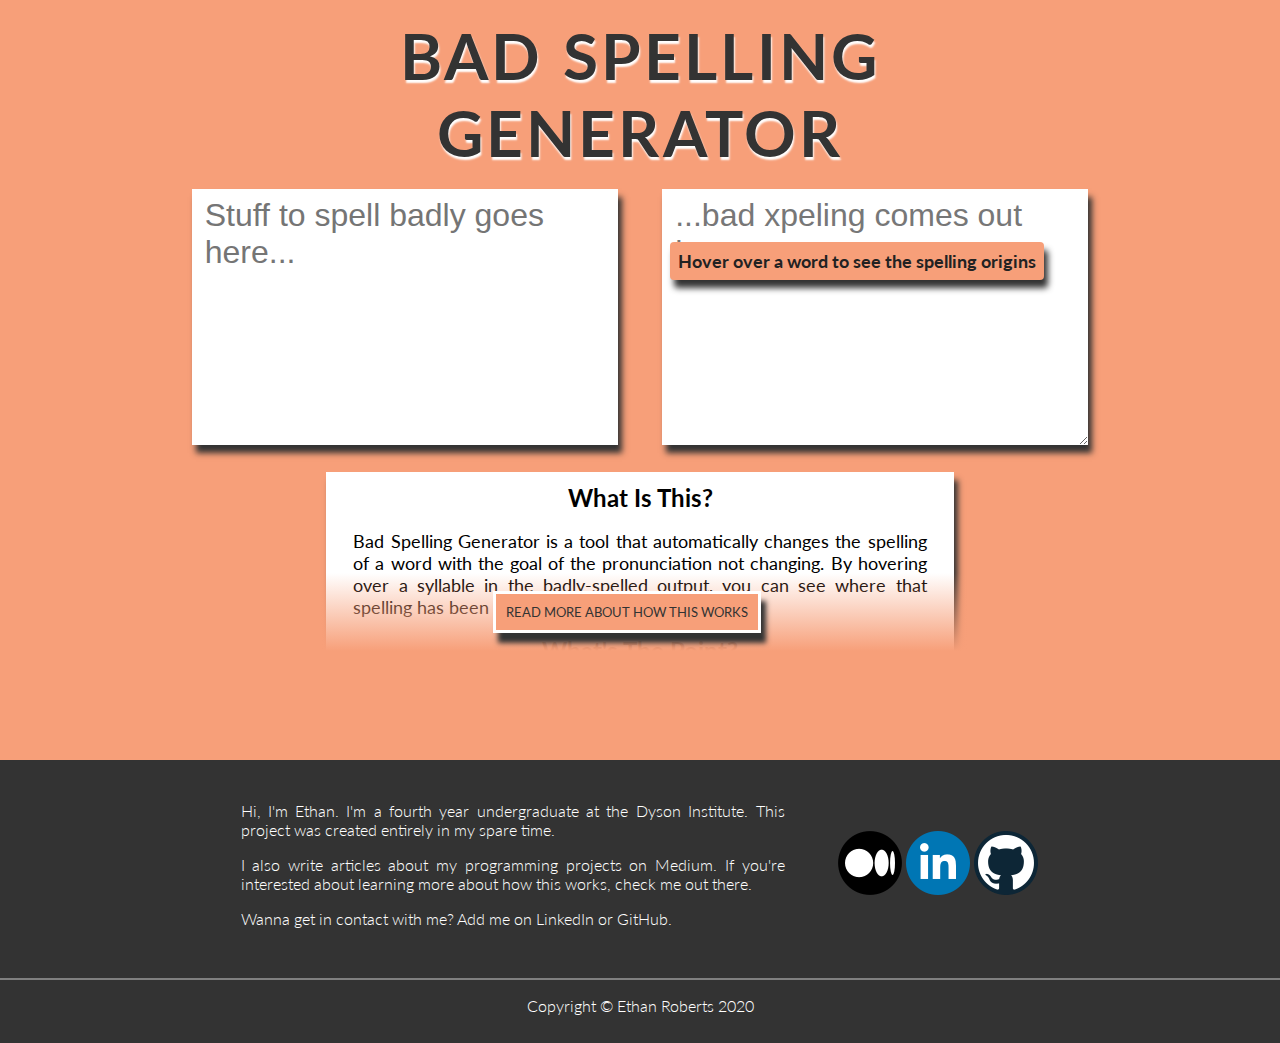
==== templates/index.html @ 026120be "remove scripts, refactor for heroku" ====
<!doctype html>
<html lang="en"></html>
<head>
        <!-- Global site tag (gtag.js) - Google Analytics -->
    <script async src="https://www.googletagmanager.com/gtag/js?id=G-76BETHHR1L"></script>
    <script>
      window.dataLayer = window.dataLayer || [];
      function gtag(){dataLayer.push(arguments);}
      gtag('js', new Date());
      gtag('config', 'G-76BETHHR1L');
    </script>
	<title>Bad Spelling Generator</title>
	<meta name="viewport" content="width=device-width, initial-scale=1.0, maximum-scale=5"/>
	<meta name="description" content="A tool for converting perfectly good text into a terribly spelt mess, while keeping the pronunciation constant.">
	<meta name="msapplication-TileColor" content="#da532c">
	<meta name="theme-color" content="#ffffff">
	<link rel="apple-touch-icon" sizes="180x180" href="../static/apple-touch-icon.png">
	<link rel="icon" type="image/png" sizes="32x32" href="../static/favicon-32x32.png">
	<link rel="icon" type="image/png" sizes="16x16" href="../static/favicon-16x16.png">
	<link rel="manifest" href="../static/site.webmanifest">
	<link rel="mask-icon" href="../static/safari-pinned-tab.svg" color="#5bbad5">
	<link rel="shortcut icon" href="../static/favicon.ico">
	<link href="../static/base.css" rel="stylesheet" type="text/css">
	<link rel="preconnect" href="https://fonts.gstatic.com">
	<link href="https://fonts.googleapis.com/css2?family=Lato:wght@300;400;900&display=swap" rel="stylesheet">
	<script src="https://ajax.googleapis.com/ajax/libs/jquery/1.7.1/jquery.min.js" type="text/javascript"></script>
	<script data-ad-client="ca-pub-3763534183103616" async src="https://pagead2.googlesyndication.com/pagead/js/adsbygoogle.js"></script>
	<script type="text/javascript" src="https://platform-api.sharethis.com/js/sharethis.js#property=5fddf81cf0765f001191cacd&product=inline-share-buttons" async="async"></script>
	<div id="fb-root"></div>
	<script async defer crossorigin="anonymous" src="https://connect.facebook.net/en_GB/sdk.js#xfbml=1&version=v9.0&appId=308323847240287&autoLogAppEvents=1" nonce="VM8dAT0I"></script>
	<script type="text/javascript">window.onbeforeunload = function () { window.scrollTo(0, 0); }</script>
</head>
<div class="main-area">
	<h1>BAD SPELLING GENERATOR</h1>
	<div class="left-input">
		<textarea id="input" placeholder="Stuff to spell badly goes here..." maxlength="280"></textarea>
	</div>
	<div class="right-output">
		<div id="output"></div>
	</div>
	<div class="explanation" id="explanation">
		<div id="explanation-content">
			<h3>What Is This?</h3>
			<p>Bad Spelling Generator is a tool that automatically changes the spelling of a word with the goal of the pronunciation not changing. By hovering over a syllable in the badly-spelled output, you can see where that spelling has been taken from.</p>
			<h3>What's The Point?</h3>
			<p>It's mostly just a bit of fun. But it does highlight something we've all struggled with at some point in our lives.</p>
			<p>That is, that English spelling can often tell us NOTHING about how a word is pronounced. That is, the same string of letters can be pronounced completely differently even when used in the same context!</p>
			<div class="example-img-div">
				<img id="example-img" src="../static/potato-example.jpg" alt="Example bad spelling of potato"/>
			</div>
			<p>Ever seen the image above? It's a good example of this.</p>
			<p>If you've already been taught all the edge cases, it's not that big a deal. But say you were just learning English or you came across a new word written down that you'd never heard outloud. Are you confident you could get it right?</p>
			<p>An example of a word segment that can be pronounced in many, many ways is 'ough'. <a href="https://en.wikipedia.org/wiki/Ough_(orthography)" target="_blank" rel="noopener noreferrer">It can be pronounced 'ow', 'off', 'uff', 'oh', 'or', 'ooh' and more!</a></p>
			<p>English is confusing, but we often forget it. That's what inspired Bad Spelling Generator.</p>
			<h3>How Does It Work?</h3>
			<p class="warning">This is not a perfect tool and is constantly being improved!</p>
			<p>The core algorithm is as follows:</p>
			<ol>
				<li>Break down the input word into syllables</li>
				<li>Work out the pronunciation of each syllable</li>
				<li>Look up another word with a syllable that's pronounced the same</li>
				<li>Replace the original syllable with the new one</li>
			</ol>
			<p>It uses the International Speech Lexicon dictionary, with the help of <a href="https://github.com/timmahrt/pysle">Pysle</a> to look up the pronunciations. Because of this, it is heavily biased towards American pronunciations.</p>
			<h3>Want To Know More?</h3>
			<p><a href="https://medium.com/@ethanr2000" target="_blank" rel="noopener noreferrer">I'm writing articles on Medium about how this works, so check out my profile and follow me for more details.</a></p>
		</div>
		<p id="read-more"><a href="javascript:void(0);" id="read-more-button">READ MORE ABOUT HOW THIS WORKS</a></p>
	</div>
	<div class="fb-comments-background">
		<div class="fb-comments" data-href="https://www.badspellinggenerator.com" data-width="100%" data-numposts="5"></div>
	</div>
</div>

<div class="footer">
	<div class="row">
		<div class="col-left">
			<p>Hi, I'm Ethan. I'm a fourth year undergraduate at the Dyson Institute. This project was created entirely in my spare time.</p>
			<p>I also write articles about my programming projects on Medium. If you're interested about learning more about how this works, check me out there.</p>
			<p>Wanna get in contact with me? Add me on LinkedIn or GitHub.</p>
		</div>
		<div class="col-right">
			<a href="https://medium.com/@ethanr2000"><img src="../static/medium-logo.png" alt="Medium Icon" class="social"/></a>
			<a href="https://www.linkedin.com/in/ethanroberts2000/"><img src="../static/linkedin-logo.png" alt="Linkedin Icon" class="social"/></a>
			<a href="https://github.com/ethanr-2000"><img src="../static/github-logo.png" alt="Github Icon" class="social"/></a>
		</div>
	</div>
	<hr noshade="noshade" style="color: #999999">
	<p id="copyright">Copyright &copy; Ethan Roberts 2020</p>
</div>
<div class="sharethis-inline-share-buttons"></div>

<script src="../static/spellBadButton.js"></script>
---- static/base.css ----
body, html {
	background: #f79f79;
	min-width: 850px;
	margin-left: 0;
	margin-right: 0;
	padding: 0;
	margin-bottom: -1%;
	overflow-x: hidden
}

h1 {
	width: 100%;
	text-align: center;
	margin-bottom: 2%;
	margin-top: 1%;
	letter-spacing: 0.05em;
	font-family: 'Lato', sans-serif;
	font-size: 400%;
	color: #333333;
	text-shadow: 1px 3px 2px white;
}

.main-area {
	width: 70%;
	min-width: 850px;
	height: 50%;
	margin: auto;
}

.left-input {
	width: 47.5%;
	float: left;
	margin-bottom: 3%;
}

.right-output {
	width: 47.5%;
	float: right;
	margin-bottom: 3%;
}

#input, #output {
	box-shadow: 4px 8px 6px #333333;
	border: none;
	resize: none;
	outline: none;
	font: xx-large sans-serif;
	font-weight: normal;
	width: 100%;
	height: 8em;
	padding: 2% 3% 3%;
	box-sizing: border-box;
	background-color: #ffffff;
	overflow-y: scroll;
	display: flex;
	flex-wrap: wrap;
	white-space: pre-wrap;
	align-items: flex-start;
	align-content: flex-start;
}

#output {
	overflow-y: hidden;
	resize: vertical;
	min-height: 8em;
}

.hlight {
	background-color: #ffe279;
}

[data-tooltip]:before {
	content: attr(data-tooltip);
	position: absolute;
	opacity: 0;
	display: inline-block;
	pointer-events: none;
	z-index: 1;

	border-radius: 4px;
	background: #f79f79;
	box-shadow: 4px 8px 6px #333333;

	transition: all 0.1s;
	padding: 8px;
	color: #222222;
	box-sizing: border-box;
	font-family: 'Lato', sans-serif;
	font-size: large;
	font-weight: 700;
	text-align: center;
	white-space: pre-wrap;
}

[data-tooltip]:after {
	display: block;
	position: absolute;
	opacity: 0;
	height: 0;
	width: 0;
	border: 10px solid transparent;
	border-bottom-color: #f79f79;
	transition: all 0.1s;
	content: "";
}

[data-tooltip]:hover:before {
	opacity: 1;
	margin-top: 45px;
	margin-left: -5px;
}

[data-tooltip]:hover:after {
	opacity: 1;

	margin-top: -10px;
	margin-left: 5px;
}

[data-placeholder-tooltip]:before {
	content: attr(data-placeholder-tooltip);
	position: absolute;
	display: inline-block;
	pointer-events: none;
	z-index: 1;

	border-radius: 4px;
	background: #f79f79;
	box-shadow: 4px 8px 6px #333333;

	transition: all 0.1s;
	padding: 8px;
	margin-top: 45px;
	margin-left: -5px;
	color: #222222;
	box-sizing: border-box;
	font-family: 'Lato', sans-serif;
	font-size: large;
	font-weight: 700;
	text-align: center;
	white-space: pre-wrap;
}

[data-placeholder-tooltip]:after {
	display: block;
	position: absolute;
	height: 0;
	width: 0;
	border: 10px solid transparent;
	border-bottom-color: #f79f79;
	content: "";
	margin-top: -10px;
	margin-left: 5px;
}

.ad {
	background: white;
	height: 100px;
	width: 100%;
	position: relative;
	display: inline-block;
	box-shadow: 4px 8px 6px #333333;
	margin-bottom: 3%;
}

.explanation {
	max-height: 170px;
	height: 170px;
	margin-bottom: 3%;
	padding-bottom: 1%;
	position: relative;
	overflow: hidden;
	width: 100%;
	align-self: center;
}

.example-img-div {
	width: 100%;
	position: relative;
	margin-bottom: 3%;
	box-sizing: border-box;
}

#example-img {
	margin: auto;
	width: 40%;
	min-width: 400px;
	display: block;
	box-shadow: 0 0 3px #333333;
}

#explanation-content {
	position: relative;
	width: 70%;
	margin: auto;
	margin-bottom: 3%;
	padding: 1% 3% 1%;
	background-color: white;
	box-sizing: border-box;
	box-shadow: 4px 8px 6px #333333;
}

#explanation-content p{
	font-family: Lato, sans-serif;
	font-weight: 400;
	font-size: large;
	text-align: justify;
}

#explanation-content .warning{
	color: #e00404;
	text-align: center;
	font-weight: 700;
}

#explanation-content h3{
	margin: 2px;
	font-family: Lato, sans-serif;
	font-weight: 700;
	font-size: x-large;
	text-align: center;
}

#explanation-content ol{
	font-family: Lato, sans-serif;
	font-weight: 400;
	font-size: large;
	text-align: justify;
}

#explanation-content a{
	text-decoration: none;
	color: blue;
}

#read-more {
	z-index: 4;
	position: absolute;
	bottom: 0;
	width: 97%;
	text-align: center;
	margin: 0; padding: 30px 0;
	background-image: linear-gradient(to bottom, rgba(247,159,121,0), #f79f79);
}

#read-more-button {
	background-color: #f79f79;
	border: white solid;
	box-shadow: 5px 10px 5px #333333;
	color: #333333;
	text-decoration: none;
	font-family: Lato, sans-serif;
	font-size: small;
	font-weight: 400;
	padding: 10px;
}

.fb-comments-background {
	display: inline-block;
	background-color: white;
	position: static;
	width: 100%;
	box-shadow: 4px 8px 6px #333333;
}

.footer {
	width: 100%;
	box-sizing: border-box;
	overflow: hidden;
	position: relative;
	margin-top: 5%;
	padding-bottom: 1%;
	background-color: #333333;
	font-family: Lato, sans-serif;
	font-weight: 300;
	text-align: center;
	color: white;
}

.row {
	width: 60%;
	min-width: 850px;
	margin: auto;
	box-sizing: border-box;
	display: flex;
}

.row p {
	text-align: justify;
	width: 100%;
}

.col-left {
	box-sizing: border-box;
	flex: 70%;
	padding: 3%;
}

.col-right {
	box-sizing: border-box;
	flex: 30%;
	min-width: 200px;
	padding: 3%;
	margin: auto;
}

.footer #copyright {
	text-align: center;
}

@media (max-device-width: 600px)  {
	body, html {
		min-width: 0;
	}

	h1 {
		font-size: 250%;
	}

	.main-area {
		width: 90%;
		min-width: 0;
	}

	.left-input {
		display: block;
		width: 100%;
		height: 40%;
	}

	.right-output {
		display: block;
		width: 100%;
		height: 40%;
		margin-bottom: 5%;
	}

	#input, #output {
		font: x-large sans-serif;
		height: 7em;
		box-shadow: 3px 7px 5px #333333;
	}

	#output {
		min-height: 7em;
	}

	[data-placeholder-tooltip]:before {
		max-width: 70%;
		margin-top: 65px;
	}

	[data-placeholder-tooltip]:after {
		margin-top: -8px;
	}

	[data-tooltip]:hover:before {
		margin-top: 40px;
	}
	[data-tooltip]:hover:after {
		margin-top: -5px;
	}

	.ad {
		box-shadow: 3px 7px 5px #333333;
		margin-bottom: 5%;
	}

	.explanation {
		width: 103%;
		padding-bottom: 3%;
	}

	.example-img-div {
		margin-bottom: 1%;
	}

	#example-img {
		width: 100%;
		min-width: 0;
		box-shadow: 0 0 2px #333333;
	}

	#explanation-content {
		width: 97%;
		padding: 2%;
		margin-left: 0;
		box-shadow: 3px 7px 5px #333333;
	}

	#explanation-content p {
		font-size: medium;
		text-align: justify;
	}

	#explanation-content ol{
		padding-right: 10%;
	}

	#read-more {
		width: 100%;
	}

	.fb-comments-background {
		box-shadow: 3px 7px 5px #333333;
	}

	.footer {
		margin-top: 8%;
		padding-bottom: 15%;
	}

	.row {
		padding: 3%;
		width: 100%;
		min-width: 100%;
		text-align: center;
		flex-direction: column;
	}

	.row p {
		text-align: center;
	}

	.col-left {
		flex: 100%;
		width: 100%;
		padding: 2%;
	}

	.col-right {
		flex: 100%;
		width: 100%;
		padding: 2%;
	}
}
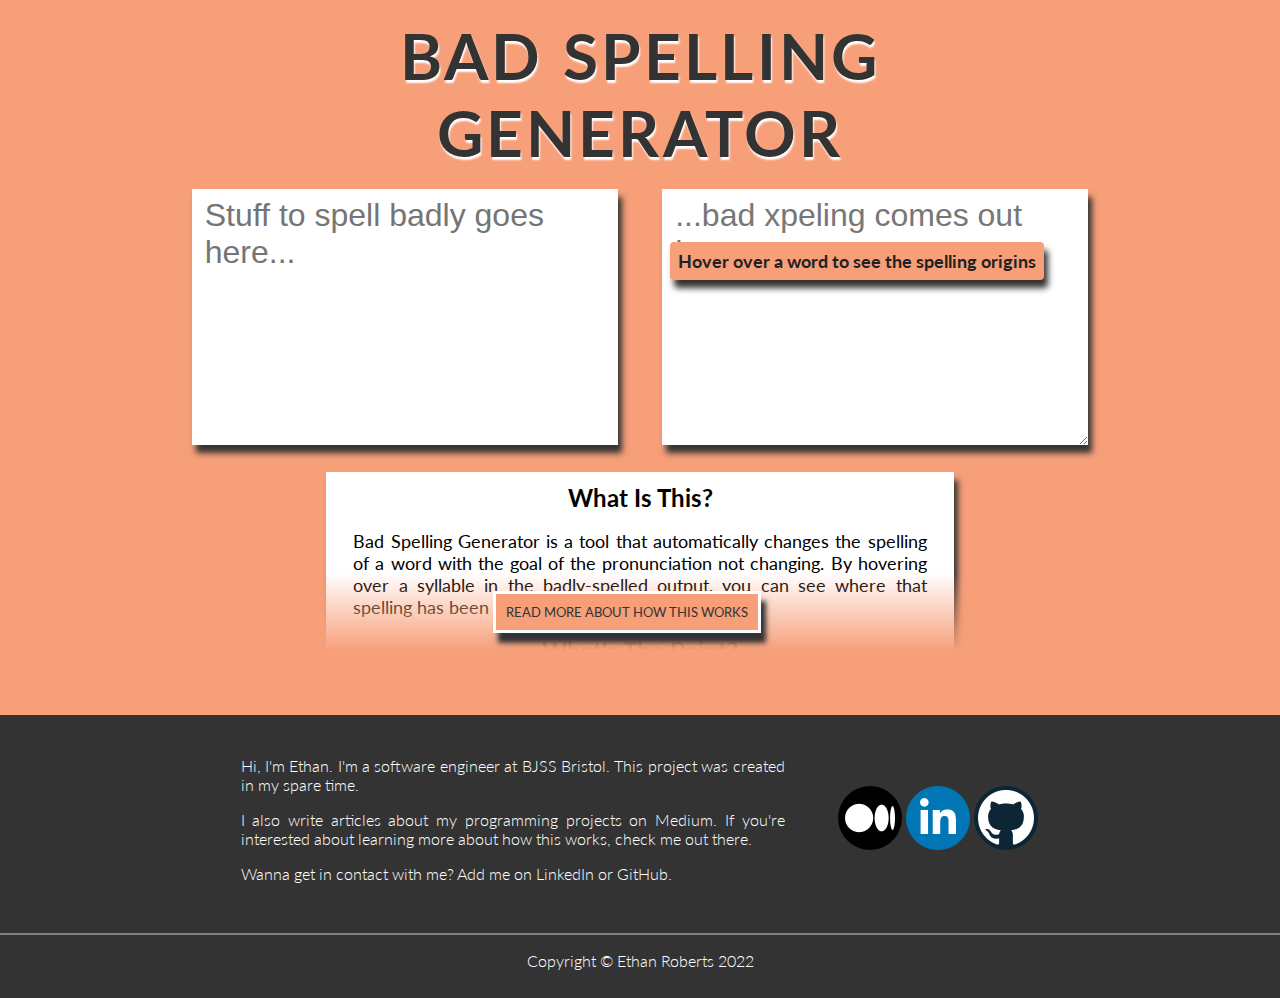
==== commit 8f3a305c: "2022 update - moving from heroku" ====
--- a/templates/index.html
+++ b/templates/index.html
@@ -23,11 +23,7 @@
 	<link href="../static/base.css" rel="stylesheet" type="text/css">
 	<link rel="preconnect" href="https://fonts.gstatic.com">
 	<link href="https://fonts.googleapis.com/css2?family=Lato:wght@300;400;900&display=swap" rel="stylesheet">
-	<script src="https://ajax.googleapis.com/ajax/libs/jquery/1.7.1/jquery.min.js" type="text/javascript"></script>
-	<script data-ad-client="ca-pub-3763534183103616" async src="https://pagead2.googlesyndication.com/pagead/js/adsbygoogle.js"></script>
 	<script type="text/javascript" src="https://platform-api.sharethis.com/js/sharethis.js#property=5fddf81cf0765f001191cacd&product=inline-share-buttons" async="async"></script>
-	<div id="fb-root"></div>
-	<script async defer crossorigin="anonymous" src="https://connect.facebook.net/en_GB/sdk.js#xfbml=1&version=v9.0&appId=308323847240287&autoLogAppEvents=1" nonce="VM8dAT0I"></script>
 	<script type="text/javascript">window.onbeforeunload = function () { window.scrollTo(0, 0); }</script>
 </head>
 <div class="main-area">
@@ -67,15 +63,12 @@
 		</div>
 		<p id="read-more"><a href="javascript:void(0);" id="read-more-button">READ MORE ABOUT HOW THIS WORKS</a></p>
 	</div>
-	<div class="fb-comments-background">
-		<div class="fb-comments" data-href="https://www.badspellinggenerator.com" data-width="100%" data-numposts="5"></div>
-	</div>
 </div>
 
 <div class="footer">
 	<div class="row">
 		<div class="col-left">
-			<p>Hi, I'm Ethan. I'm a fourth year undergraduate at the Dyson Institute. This project was created entirely in my spare time.</p>
+			<p>Hi, I'm Ethan. I'm a software engineer at BJSS Bristol. This project was created in my spare time.</p>
 			<p>I also write articles about my programming projects on Medium. If you're interested about learning more about how this works, check me out there.</p>
 			<p>Wanna get in contact with me? Add me on LinkedIn or GitHub.</p>
 		</div>
@@ -86,7 +79,7 @@
 		</div>
 	</div>
 	<hr noshade="noshade" style="color: #999999">
-	<p id="copyright">Copyright &copy; Ethan Roberts 2020</p>
+	<p id="copyright">Copyright &copy; Ethan Roberts 2022</p>
 </div>
 <div class="sharethis-inline-share-buttons"></div>
 
